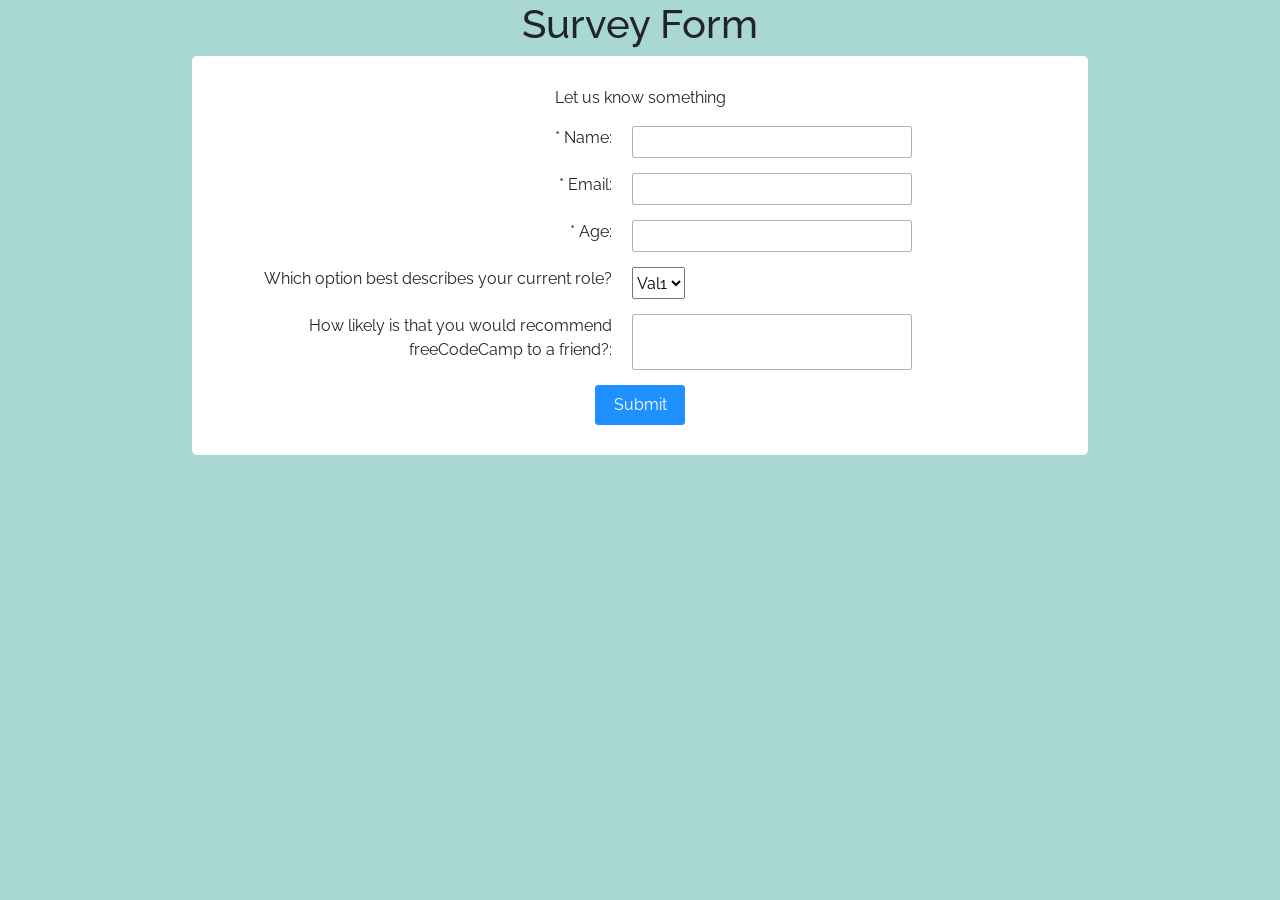
==== forms.html @ db2e5640 "added min and max values for number input" ====
<!DOCTYPE html>
<html>

  <head>
    <meta http-equiv="conteng-type" content="text/html; charset=utf-8"/>
    <title>Survey Form</title>
    <link rel="stylesheet" href="https://use.fontawesome.com/releases/v5.8.1/css/all.css" integrity="sha384-50oBUHEmvpQ+1lW4y57PTFmhCaXp0ML5d60M1M7uH2+nqUivzIebhndOJK28anvf" crossorigin="anonymous">
    <link rel="stylesheet" href="https://stackpath.bootstrapcdn.com/bootstrap/4.3.1/css/bootstrap.min.css" integrity="sha384-ggOyR0iXCbMQv3Xipma34MD+dH/1fQ784/j6cY/iJTQUOhcWr7x9JvoRxT2MZw1T" crossorigin="anonymous">
    <link rel="stylesheet" href="styles.css">
  </head>

  <body>

    <h1 id="title">Survey Form</h1>
    <div id="main">
      <p id="description">Let us know something </p>
      <form id="survey-form">

        <div class="rowTab">
          <div class="leftTab">
            <label id="name-label">* Name: </label>
          </div>
          <div class="rightTab">
            <input id="name" type="text">
          </div>
        </div>

        <div class="rowTab">
          <div class="leftTab">
            <label id="email-label">* Email: </label>
          </div>
          <div class="rightTab">
            <input type="email">
          </div>  
        </div>
        
        <div class="rowTab">
          <div class="leftTab">
            <label id="age-label">* Age: </label>
          </div>
          <div class="rightTab">
            <input id="number" type="number" min="0" max="100">
          </div>
        </div>

        <div class="rowTab">
          <div class="leftTab">
            <label>Which option best describes your current role? </label>
          </div>
          <div class="rightTab">
            <select class="input-select">
              <option>Val1</option>
              <option>Val2</option>
            </select>
          </div>          
        </div>

        <div class="rowTab">
          <div class="leftTab">
            <label>How likely is that you would recommend freeCodeCamp to a friend?:</label>
          </div>
          <div class="rightTab">
            <input>
          </div>
        </div>
        <button id="submit" type="submit">Submit</button>

      </form>
    </div>
  
  </body>
</html>
---- styles.css ----
@import url(https://fonts.googleapis.com/css?family=Raleway:400,500);

body {
  background-color: #a9d7d1;
  text-align: center;
  font-family: 'Raleway', Helvetica, sans-serif;
}

#main {
  background-color: #fff;
  width: 70%;
  height: 100%;
  margin: auto;
  border-radius: 5px;
  padding-bottom: 30px;
}

#description {
  padding-top: 30px; 
  padding-bottom: 0px;
}

.rowTab {
  display: flex;
  justify-content: center;
  margin: 15px 0px;
}

.leftTab {
  display: flex;
  justify-content: flex-end;
  width: 48%;
  text-align: right;
}

.rightTab {
  display: flex;
  justify-content: flex-start;
  width: 52%;
}

.left {
  text-align: right;
}
.right {
  text-align: left;
}

label {
  margin-right: 10px;
}

input {
  margin-left: 10px;
  width: 60%;
  border: 0.5px solid; 
  border-color: rgba(0, 0, 0, 0.3);
  border-radius: 3px;
}

.input-select {
  margin-left: 10px;
}

button {
  color: white;
  background-color: dodgerblue;
  height: 40px;
  width: 90px;
  border: 1px solid;
  border-color: dodgerblue;
  border-radius: 3px;
}
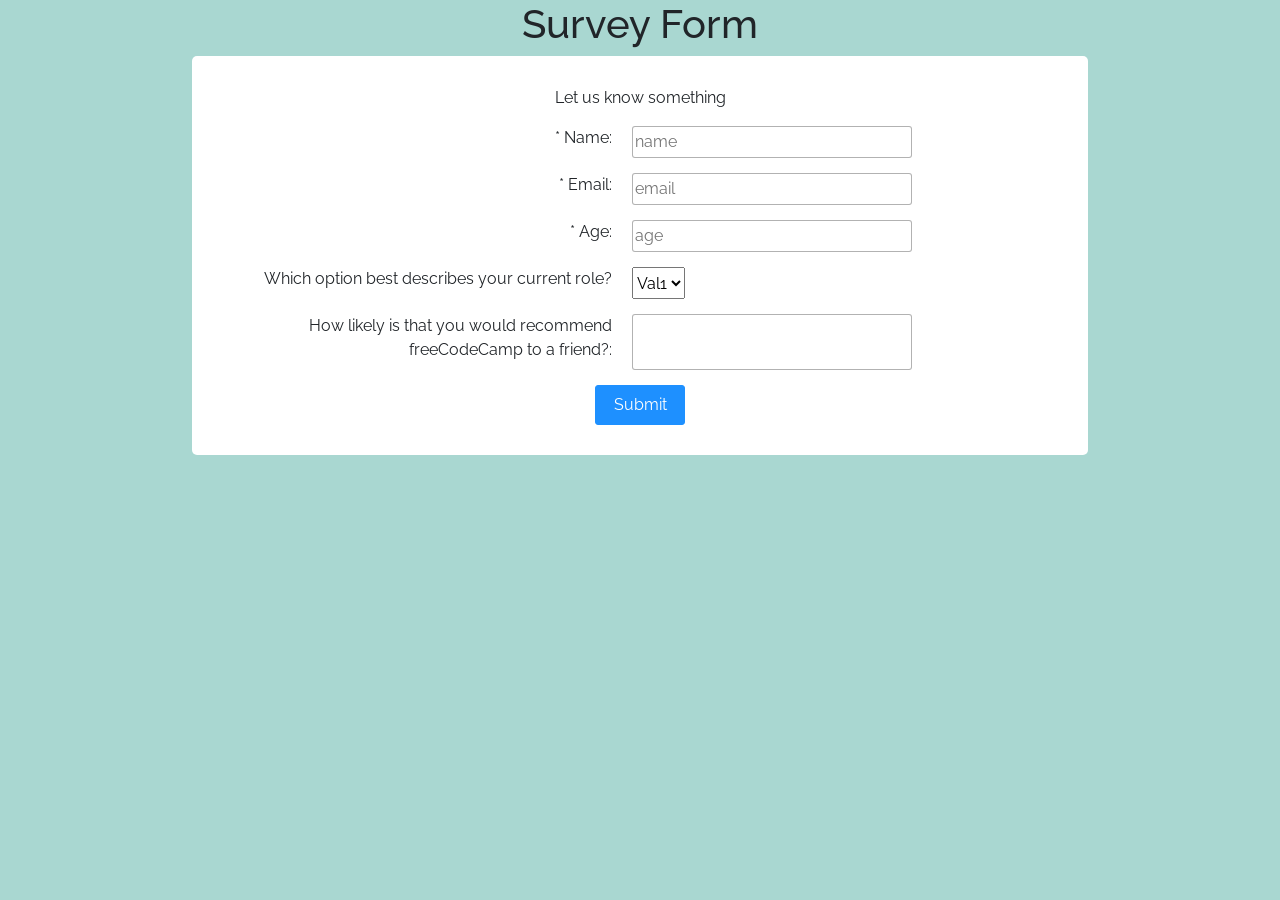
==== commit 263c2290: "a" ====
--- a/forms.html
+++ b/forms.html
@@ -18,10 +18,10 @@
 
         <div class="rowTab">
           <div class="leftTab">
-            <label id="name-label">* Name: </label>
+            <label id="name-label" type="text">* Name: </label>
           </div>
           <div class="rightTab">
-            <input id="name" type="text">
+            <input id="name" type="text" placeholder="name">
           </div>
         </div>
 
@@ -30,16 +30,16 @@
             <label id="email-label">* Email: </label>
           </div>
           <div class="rightTab">
-            <input type="email">
+            <input id="email" type="email" placeholder="email">
           </div>  
         </div>
         
         <div class="rowTab">
           <div class="leftTab">
-            <label id="age-label">* Age: </label>
+            <label id="number-label">* Age: </label>
           </div>
           <div class="rightTab">
-            <input id="number" type="number" min="0" max="100">
+            <input id="number" type="number" min="0" max="100" placeholder="age">
           </div>
         </div>
 
@@ -48,7 +48,7 @@
             <label>Which option best describes your current role? </label>
           </div>
           <div class="rightTab">
-            <select class="input-select">
+            <select class="dropdown">
               <option>Val1</option>
               <option>Val2</option>
             </select>
@@ -63,6 +63,9 @@
             <input>
           </div>
         </div>
+
+        
+
         <button id="submit" type="submit">Submit</button>
 
       </form>
--- a/styles.css
+++ b/styles.css
@@ -58,7 +58,7 @@
   border-radius: 3px;
 }
 
-.input-select {
+.dropdown {
   margin-left: 10px;
 }
 
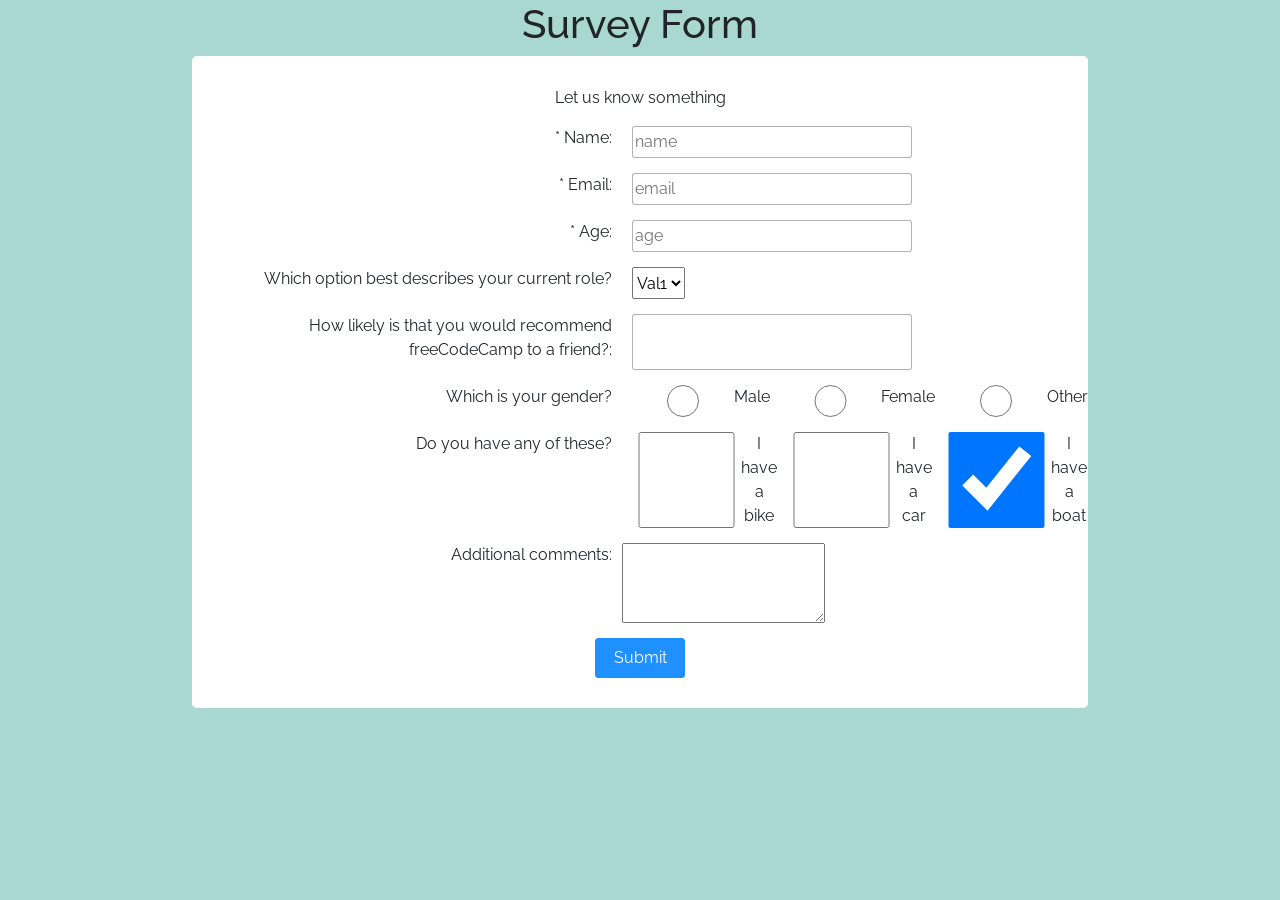
==== commit 7052bdf9: "added textarea and other things" ====
--- a/forms.html
+++ b/forms.html
@@ -60,11 +60,41 @@
             <label>How likely is that you would recommend freeCodeCamp to a friend?:</label>
           </div>
           <div class="rightTab">
-            <input>
+            <input type="text">
           </div>
         </div>
 
-        
+        <div class="rowTab">
+          <div class="leftTab">
+            <label>Which is your gender?</label>
+          </div>
+          <div class="rightTab">
+            <input type="radio" name="gender" value="male">Male
+            <input type="radio" name="gender" value="female">Female
+            <input type="radio" name="gender" value="other">Other
+          </div>
+        </div>
+
+        <div class="rowTab">
+          <div class="leftTab">
+            <label>Do you have any of these?</label>
+          </div>
+          <div class="rightTab">
+            <input type="checkbox" name="vehicle1" value="Bike"> I have a bike<br>
+            <input type="checkbox" name="vehicle2" value="Car"> I have a car<br>
+            <input type="checkbox" name="vehicle3" value="Boat" checked> I have a boat<br>
+          </div>
+        </div>
+
+        <div class="rowTab">
+          <div class="leftTab">
+            <label>Additional comments: </label>
+          </div>
+          <div class="rightTab">
+            <textarea class="textarea"></textarea>
+          </div>
+
+        </div>
 
         <button id="submit" type="submit">Submit</button>
 
--- a/styles.css
+++ b/styles.css
@@ -70,4 +70,8 @@
   border: 1px solid;
   border-color: dodgerblue;
   border-radius: 3px;
+}
+
+.textarea {
+  height: 80px;
 }
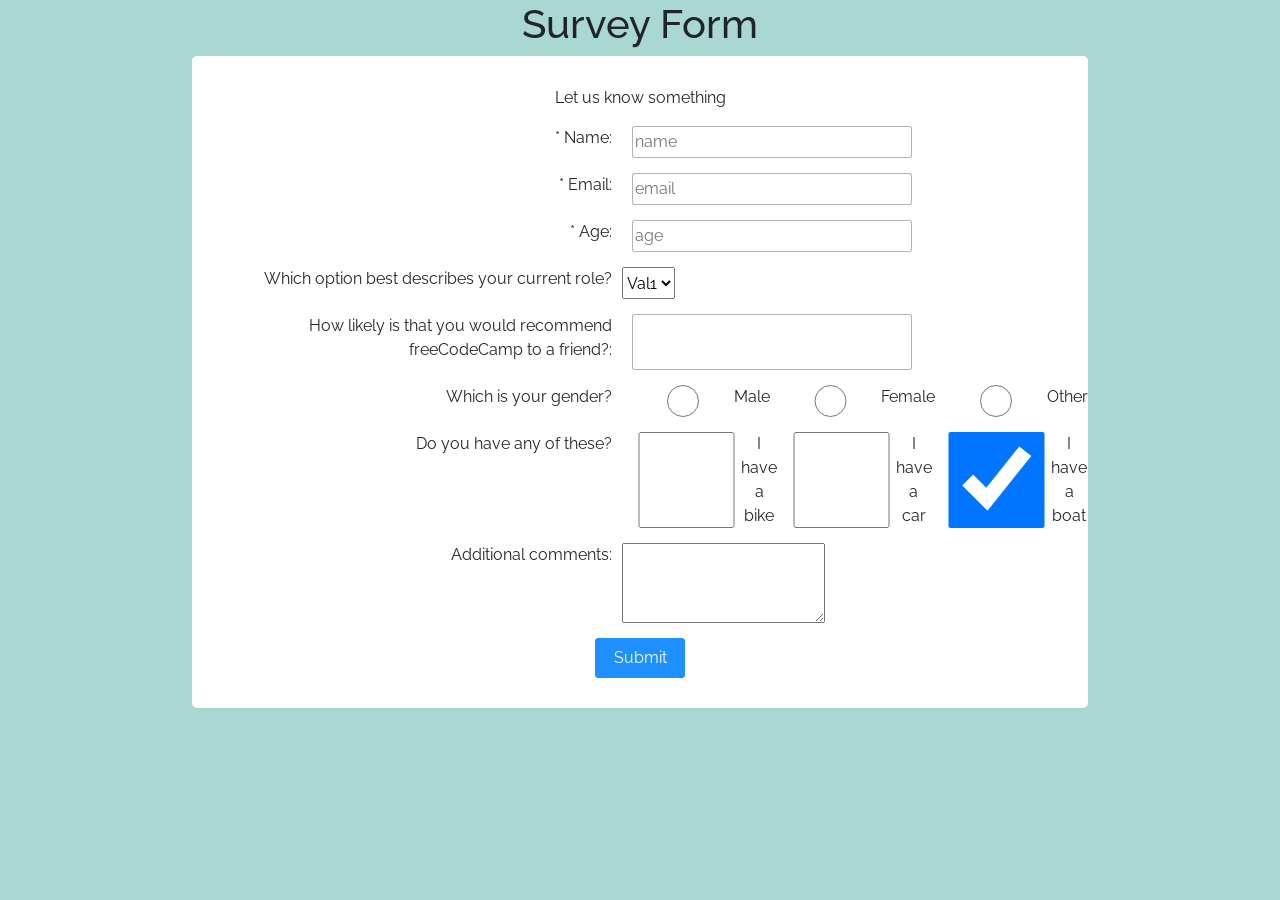
==== commit b803bd82: "linked labels to inputs" ====
--- a/forms.html
+++ b/forms.html
@@ -18,28 +18,28 @@
 
         <div class="rowTab">
           <div class="leftTab">
-            <label id="name-label" type="text">* Name: </label>
+            <label id="name-label" for="name">* Name: </label>
           </div>
           <div class="rightTab">
-            <input id="name" type="text" placeholder="name">
+            <input id="name" type="text" name="name" placeholder="name">
           </div>
         </div>
 
         <div class="rowTab">
           <div class="leftTab">
-            <label id="email-label">* Email: </label>
+            <label id="email-label" for="email">* Email: </label>
           </div>
           <div class="rightTab">
-            <input id="email" type="email" placeholder="email">
+            <input id="email" type="email" name="email" placeholder="email">
           </div>  
         </div>
         
         <div class="rowTab">
           <div class="leftTab">
-            <label id="number-label">* Age: </label>
+            <label id="number-label" for="age">* Age: </label>
           </div>
           <div class="rightTab">
-            <input id="number" type="number" min="0" max="100" placeholder="age">
+            <input id="number" type="number" name="age" min="0" max="100" placeholder="age">
           </div>
         </div>
 
@@ -48,7 +48,7 @@
             <label>Which option best describes your current role? </label>
           </div>
           <div class="rightTab">
-            <select class="dropdown">
+            <select id="dropdown">
               <option>Val1</option>
               <option>Val2</option>
             </select>
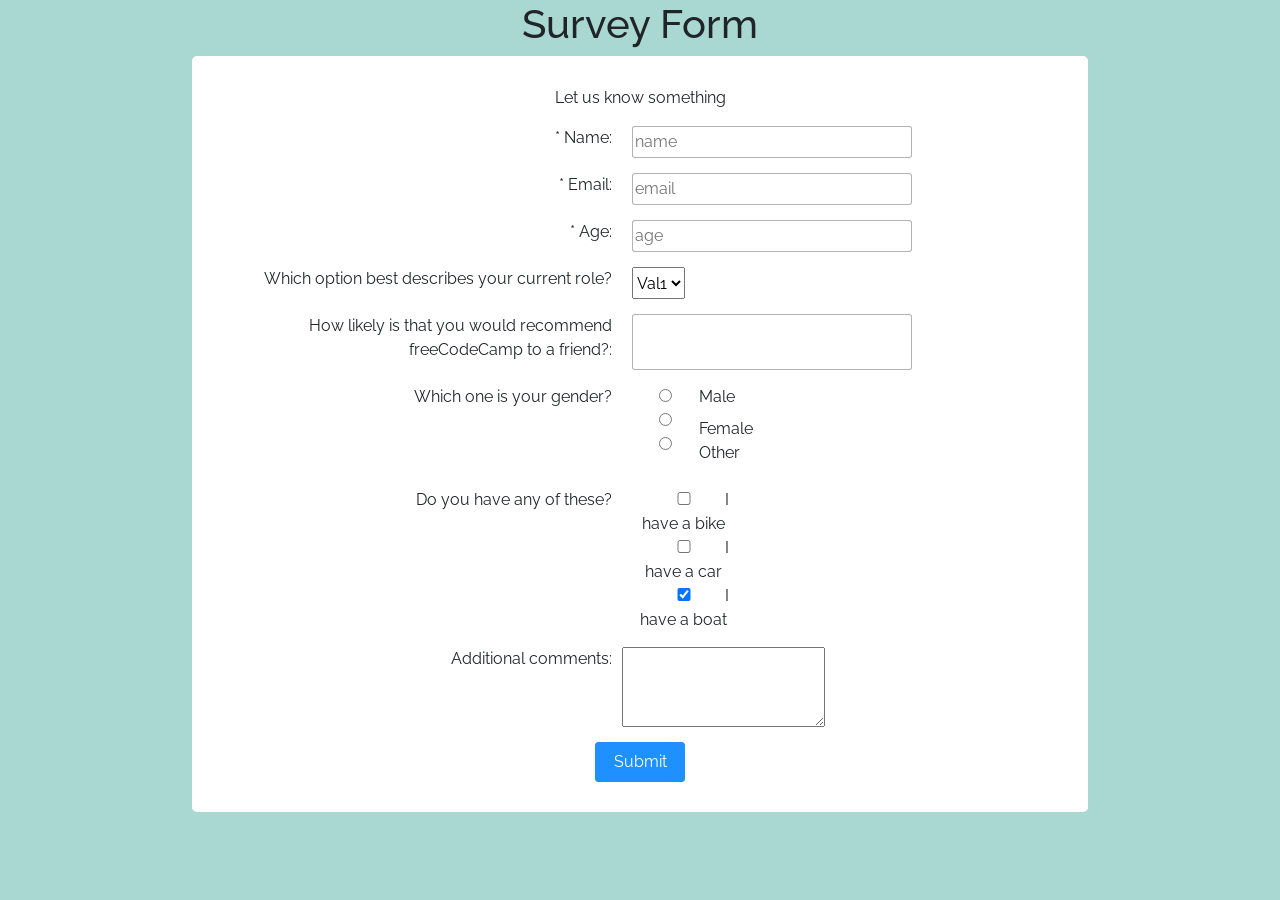
==== commit 041f9f49: "changed styles" ====
--- a/forms.html
+++ b/forms.html
@@ -21,7 +21,7 @@
             <label id="name-label" for="name">* Name: </label>
           </div>
           <div class="rightTab">
-            <input id="name" type="text" name="name" placeholder="name">
+            <input id="name" type="text" name="name" placeholder="name" required>
           </div>
         </div>
 
@@ -30,7 +30,7 @@
             <label id="email-label" for="email">* Email: </label>
           </div>
           <div class="rightTab">
-            <input id="email" type="email" name="email" placeholder="email">
+            <input id="email" type="email" name="email" placeholder="email"required>
           </div>  
         </div>
         
@@ -39,7 +39,7 @@
             <label id="number-label" for="age">* Age: </label>
           </div>
           <div class="rightTab">
-            <input id="number" type="number" name="age" min="0" max="100" placeholder="age">
+            <input id="number" type="number" name="age" min="0" max="100" placeholder="age" required>
           </div>
         </div>
 
@@ -66,12 +66,21 @@
 
         <div class="rowTab">
           <div class="leftTab">
-            <label>Which is your gender?</label>
+            <label>Which one is your gender?</label>
           </div>
           <div class="rightTab">
-            <input type="radio" name="gender" value="male">Male
-            <input type="radio" name="gender" value="female">Female
-            <input type="radio" name="gender" value="other">Other
+            <div class="sub-left">
+              <input id="one" type="radio" name="gender" value="male" >
+              <input id="two" type="radio" name="gender" value="female" >
+              <input id="three" type="radio" name="gender" value="other">
+            </div>
+            <div class="sub-right">
+              <label for="one">Male</label>
+              <labe for="two">Female</labe>
+              <label for="three">Other</label>
+            </div>
+            
+            
           </div>
         </div>
 
@@ -80,9 +89,11 @@
             <label>Do you have any of these?</label>
           </div>
           <div class="rightTab">
-            <input type="checkbox" name="vehicle1" value="Bike"> I have a bike<br>
-            <input type="checkbox" name="vehicle2" value="Car"> I have a car<br>
-            <input type="checkbox" name="vehicle3" value="Boat" checked> I have a boat<br>
+            <div>
+              <input type="checkbox" name="vehicle1" value="Bike"> I have a bike<br>
+              <input type="checkbox" name="vehicle2" value="Car"> I have a car<br>
+              <input type="checkbox" name="vehicle3" value="Boat" checked> I have a boat<br>
+            </div>
           </div>
         </div>
 
--- a/styles.css
+++ b/styles.css
@@ -39,6 +39,23 @@
   width: 52%;
 }
 
+.rightTab-2 {
+  display: flex;
+  flex-direction: column;
+  align-items: flex-start;
+  justify-content: center;
+  width: 52%;
+}
+
+.sub-right {
+  display: flex;
+  flex-direction: column;
+  justify-content: flex-start;
+  align-items: flex-start;
+}
+
+
+
 .left {
   text-align: right;
 }
@@ -58,7 +75,7 @@
   border-radius: 3px;
 }
 
-.dropdown {
+#dropdown {
   margin-left: 10px;
 }
 
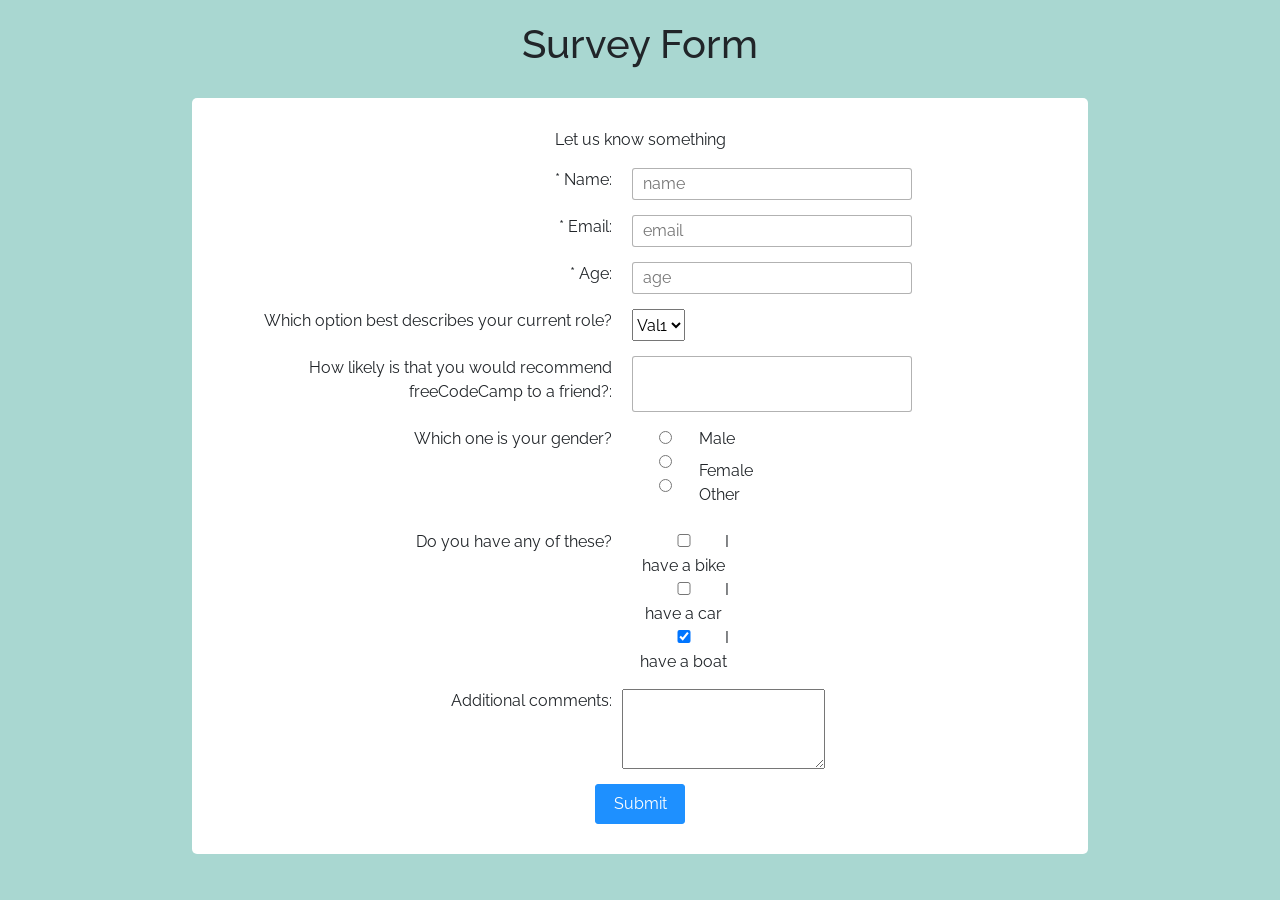
==== commit f0d9c1bc: "b" ====
--- a/forms.html
+++ b/forms.html
@@ -21,7 +21,7 @@
             <label id="name-label" for="name">* Name: </label>
           </div>
           <div class="rightTab">
-            <input id="name" type="text" name="name" placeholder="name" required>
+            <input id="name" type="text" name="name" placeholder="  name" required>
           </div>
         </div>
 
@@ -30,7 +30,7 @@
             <label id="email-label" for="email">* Email: </label>
           </div>
           <div class="rightTab">
-            <input id="email" type="email" name="email" placeholder="email"required>
+            <input id="email" type="email" name="email" placeholder="  email"required>
           </div>  
         </div>
         
@@ -39,7 +39,7 @@
             <label id="number-label" for="age">* Age: </label>
           </div>
           <div class="rightTab">
-            <input id="number" type="number" name="age" min="0" max="100" placeholder="age" required>
+            <input id="number" type="number" name="age" min="0" max="100" placeholder="  age" required>
           </div>
         </div>
 
--- a/styles.css
+++ b/styles.css
@@ -6,11 +6,15 @@
   font-family: 'Raleway', Helvetica, sans-serif;
 }
 
+#title {
+  margin: 20px;
+}
+
 #main {
   background-color: #fff;
   width: 70%;
   height: 100%;
-  margin: auto;
+  margin: 30px auto;
   border-radius: 5px;
   padding-bottom: 30px;
 }
